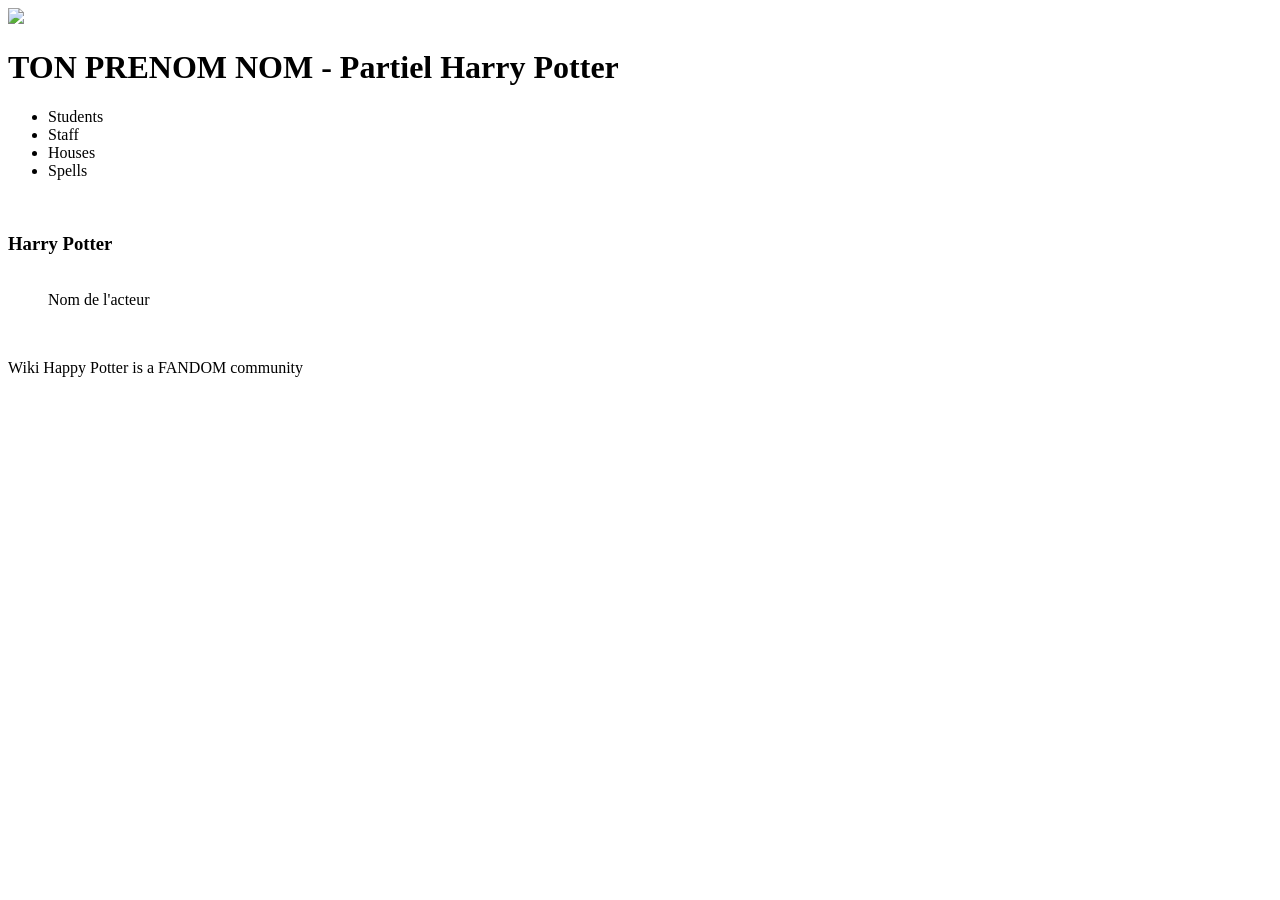
==== details.html @ b2560303 "add starter" ====
<!DOCTYPE html>
<html lang="en">
  <head>
    <meta charset="UTF-8" />
    <meta name="viewport" content="width=device-width, initial-scale=1.0" />
        <link rel="stylesheet" href="./css/style.css" />
    <title>TON PRENOM NOM - Partiel Harry Potter</title>
  </head>
  <body class="page_perso">
    <header class="header">
      <div class="header__right">
        <a href="index.html">
        <img src="./images/logo/logo.png" />
    </a>
 </div>
      <div class="header__left">
        <h1>TON PRENOM NOM - Partiel Harry Potter</h1>
        <ul>
          <li>Students</li>
          <li>Staff</li>
          <li>Houses</li>
          <li>Spells</li>
        </ul>
        <img src="./images/menu.png" alt="" srcset="" />
      </div>
    </header>
    <main>
      <section>
        <h3>Harry Potter</h3>
        <div class="perso">
          <figure class="perso__left">
            <img src="./images/characters/harry.webp" alt="" srcset="" />
            <figcaption>Nom de l'acteur</figcaption>
          </figure>
          <div class="perso__right">
            
        </div>
      </section>
      <section class="house__perso">
        <img src="./images/logo/Gryffindor.png" alt="" srcset="" />
      </section>
    </main>
    <footer>
      <p>Wiki Happy Potter is a FANDOM community</p>
    </footer>
  </body>
</html>
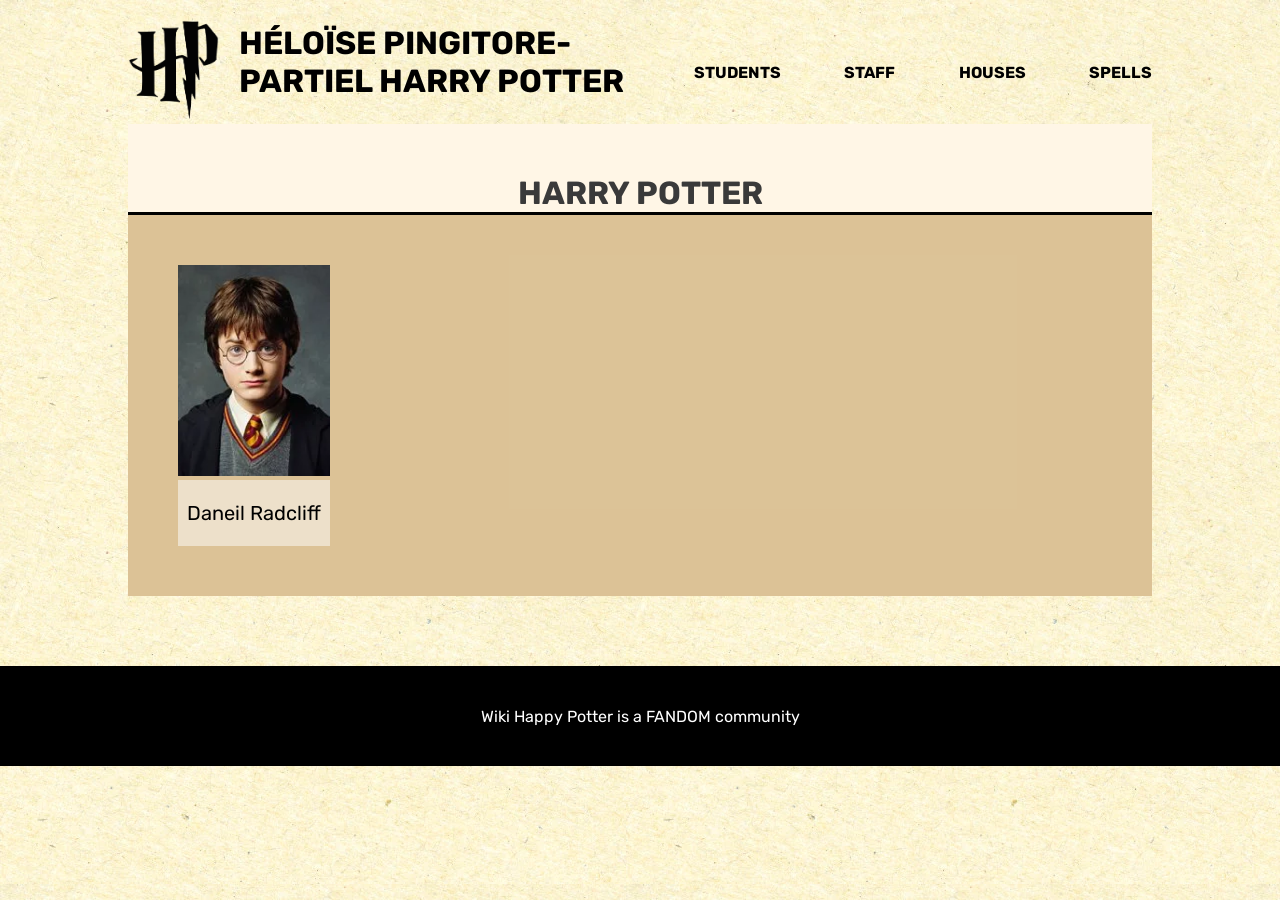
==== commit 408fd30b: "Niveau 1 : Troll des bois done" ====
--- a/details.html
+++ b/details.html
@@ -3,18 +3,18 @@
   <head>
     <meta charset="UTF-8" />
     <meta name="viewport" content="width=device-width, initial-scale=1.0" />
-        <link rel="stylesheet" href="./css/style.css" />
+        <link rel="stylesheet" href="./style/style.css" />
     <title>TON PRENOM NOM - Partiel Harry Potter</title>
   </head>
   <body class="page_perso">
     <header class="header">
       <div class="header__right">
         <a href="index.html">
-        <img src="./images/logo/logo.png" />
+        <img src="./asset/logo.png" />
     </a>
  </div>
       <div class="header__left">
-        <h1>TON PRENOM NOM - Partiel Harry Potter</h1>
+        <h1>HÉLOÏSE PINGITORE- Partiel Harry Potter</h1>
         <ul>
           <li>Students</li>
           <li>Staff</li>
@@ -29,8 +29,8 @@
         <h3>Harry Potter</h3>
         <div class="perso">
           <figure class="perso__left">
-            <img src="./images/characters/harry.webp" alt="" srcset="" />
-            <figcaption>Nom de l'acteur</figcaption>
+            <img src="./asset/chara/harry.webp" alt="" srcset="" />
+            <figcaption>Daneil Radcliff</figcaption>
           </figure>
           <div class="perso__right">
             
--- a/style/style.css
+++ b/style/style.css
@@ -0,0 +1,218 @@
+:root {
+  --light: #fff6e6;
+  --darkGrey: #3a3a3a;
+  --gold: #b99049;
+  --red: #b71713;
+  --green: #124b10;
+  --blue: #078cb1;
+  --yellow: #e1b50c;
+}
+
+@font-face {
+  font-family: "Rubik";
+  src: url("./../asset/font/Rubik-Regular.ttf");
+}
+@font-face {
+  font-family: "Rubik";
+  src: url("./../asset/font/Rubik-Bold.ttf");
+  font-weight: bold;
+}
+* {
+  margin: 0;
+  padding: 0;
+}
+
+body {
+  background: url("./../asset/bgHP.webp") repeat;
+  font-family: "Rubik";
+}
+
+main {
+  background-color: var(--light);
+  max-width: 1024px;
+  margin: auto;
+  margin-bottom: 70px;
+}
+main h3 {
+  text-transform: uppercase;
+  border-bottom: 3px solid black;
+  text-align: center;
+  color: var(--DarkGrey, #3a3a3a);
+  text-align: center;
+  font-family: Rubik;
+  font-size: 32px;
+  font-style: normal;
+  font-weight: 700;
+  line-height: normal;
+  padding-top: 10px;
+}
+main h2 {
+  color: var(--DarkGrey, #3a3a3a);
+  text-align: center;
+  font-family: Roboto;
+  font-size: 40px;
+  font-style: normal;
+  font-weight: 400;
+  line-height: normal;
+  margin-bottom: 54px;
+}
+
+footer {
+  background-color: #000;
+  height: 100px;
+  display: flex;
+  justify-content: center;
+  align-items: center;
+}
+footer p {
+  text-align: center;
+  color: #fff;
+}
+
+.header {
+  display: flex;
+  max-width: 1024px;
+  margin: auto;
+  margin-top: 20px;
+}
+.header h1 {
+  margin-bottom: 20px;
+}
+.header__right img {
+  height: 100px;
+  margin-right: 20px;
+}
+.header__left {
+  width: 100%;
+  display: flex;
+  align-items: center;
+  text-transform: uppercase;
+}
+.header__left ul {
+  display: flex;
+  justify-content: space-between;
+  width: 80%;
+}
+.header__left ul li {
+  list-style: none;
+  font-weight: bold;
+}
+.header__left img {
+  display: none;
+}
+
+.houses {
+  display: flex;
+  justify-content: space-around;
+  background: rgba(185, 144, 73, 0.5);
+  padding: 30px;
+  flex-wrap: wrap;
+}
+.houses > div {
+  border-radius: 140px;
+  width: 140px;
+  height: 140px;
+  text-align: center;
+}
+.houses > div:hover {
+  background: #fff6e6;
+}
+.houses img {
+  width: 121px;
+  height: 136px;
+}
+
+.characters {
+  display: flex;
+  justify-content: space-around;
+  flex-wrap: wrap;
+
+  padding: 30px;
+}
+.characters > div {
+
+  padding: 30px;
+}
+.characters img {
+  width: 150px;
+  height: 150px;
+  border-radius: 150px;
+  border: 8px solid var(--Gold, #b99049);
+  background: url(<path-to-image>), lightgray -1.24px 0px/101.653% 141.566% no-repeat;
+  box-shadow: 0px 4px 4px 0px rgba(0, 0, 0, 0.25);
+  object-fit: cover;
+}
+.characters p {
+  text-align: center;
+  color: var(--Gold, #b99049);
+  font-weight: bold;
+  margin-top: 14px;
+}
+
+/* PAGE PERSO */
+.page_perso h3 {
+  padding: 50px 50px 0 50px;
+}
+.page_perso .perso {
+  background: rgba(185, 144, 73, 0.5);
+  padding: 50px;
+  display: flex;
+}
+.page_perso .perso__right {
+  display: flex;
+  flex-direction: column;
+  justify-content: space-between;
+  width: 100%;
+}
+.page_perso .perso__right > div {
+  display: flex;
+  justify-content: space-around;
+}
+.page_perso .perso__right p.attr {
+  font-weight: bold;
+}
+.page_perso figure {
+  width: 215px;
+  margin-right: 120px;
+}
+.page_perso figure img {
+  width: 100%;
+}
+.page_perso figure figcaption {
+  background: rgba(255, 255, 255, 0.5);
+  display: flex;
+  align-items: center;
+  height: 66px;
+  justify-content: center;
+  font-size: 20px;
+}
+.page_perso .house__perso {
+  display: flex;
+  justify-content: center;
+  align-items: center;
+}
+
+@media screen and (max-width: 425px) {
+  header {
+    width: 90%;
+  }
+  header h1,
+header ul {
+    display: none !important;
+  }
+  header .header__left {
+    display: flex;
+    justify-content: flex-end;
+  }
+  header .header__left img {
+    display: block !important;
+    height: 70px;
+  }
+
+  .houses {
+    flex-direction: column;
+    align-content: space-around;
+  }
+}
+
+/*# sourceMappingURL=style.css.map */
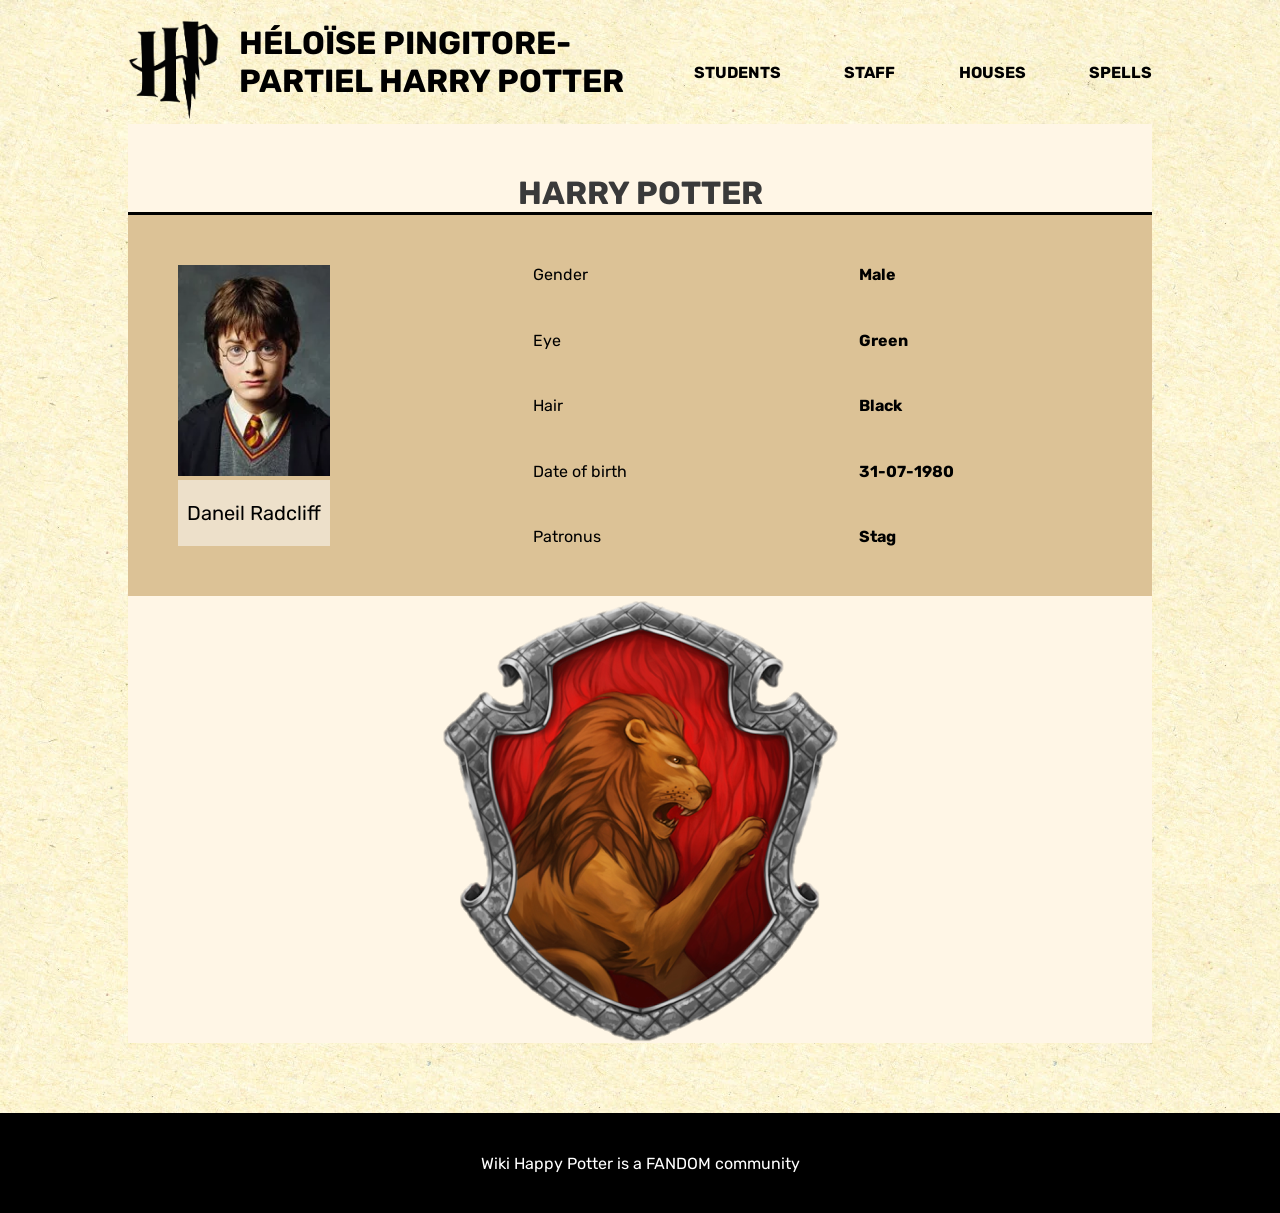
==== commit 0cfef50e: "part2 : Cerbère" ====
--- a/details.html
+++ b/details.html
@@ -33,11 +33,33 @@
             <figcaption>Daneil Radcliff</figcaption>
           </figure>
           <div class="perso__right">
+            <div class="">
+               <p>Gender</p>
+               <p class="bold">Male</p>
+            </div>
+            <div class="">
+               <p>Eye</p>
+               <p class="bold">Green</p>
+            </div>
+          <div class="">
+               <p>Hair</p>
+               <p class="bold">Black</p>
+            </div>
+            <div class="">
+               <p>Date of birth</p>
+               <p class="bold">31-07-1980</p>
+            </div>
+            <div class="">
+               <p>Patronus</p>
+               <p class="bold">Stag</p>
+            </div>
+
+           
             
         </div>
       </section>
       <section class="house__perso">
-        <img src="./images/logo/Gryffindor.png" alt="" srcset="" />
+        <img src="./asset/house/Gryffindor.png" alt="Gryffindor" srcset="" />
       </section>
     </main>
     <footer>
--- a/style/style.css
+++ b/style/style.css
@@ -116,6 +116,10 @@
 }
 .houses > div:hover {
   background: #fff6e6;
+  border-radius: 50%;
+  width: 9rem;
+  padding: 0.5rem;
+  transition: 500ms all cubic-bezier(0.075, 0.82, 0.165, 1);
 }
 .houses img {
   width: 121px;
@@ -168,6 +172,13 @@
   display: flex;
   justify-content: space-around;
 }
+.page_perso .perso__right  p {
+  width: 10rem;
+}
+
+.bold{
+  font-weight: bold;
+}
 .page_perso .perso__right p.attr {
   font-weight: bold;
 }
@@ -216,3 +227,49 @@
 }
 
 /*# sourceMappingURL=style.css.map */
+
+.gryffindor:hover img{
+    border: 8px solid var(--red, #b71713);
+    color:var(--red, #b71713) ;
+    transition: 500ms all cubic-bezier(0.075, 0.82, 0.165, 1);
+}
+.hufflepuff:hover img{
+    border: 8px solid var(  --yellow, #e1b50c);
+        color:var( --yellow, #e1b50c) ;
+        transition: 500ms all cubic-bezier(0.075, 0.82, 0.165, 1);
+}
+.slytherin:hover img{
+
+                border: 8px solid var(   --green, #124b10);
+    color:var(  --green, #124b10) ;
+    transition: 500ms all cubic-bezier(0.075, 0.82, 0.165, 1);
+}
+.ravenclaw:hover img{
+      border: 8px solid var( --blue, #078cb1);
+            color:var( --blue, #078cb1) ;
+            transition: 500ms all cubic-bezier(0.075, 0.82, 0.165, 1);
+
+}
+
+
+.gryffindor:hover  p{
+    color:var(--red, #b71713) ;
+    transition: 500ms all cubic-bezier(0.075, 0.82, 0.165, 1);
+}
+.hufflepuff:hover p{
+        color:var( --yellow, #e1b50c) ;
+        transition: 500ms all cubic-bezier(0.075, 0.82, 0.165, 1);
+}
+.slytherin:hover p{
+     color:var(  --green, #124b10) ;
+     transition: 500ms all cubic-bezier(0.075, 0.82, 0.165, 1);   
+}
+
+.ravenclaw:hover p{
+     color:var( --blue, #078cb1) ;
+     transition: 500ms all cubic-bezier(0.075, 0.82, 0.165, 1);
+}
+
+
+
+
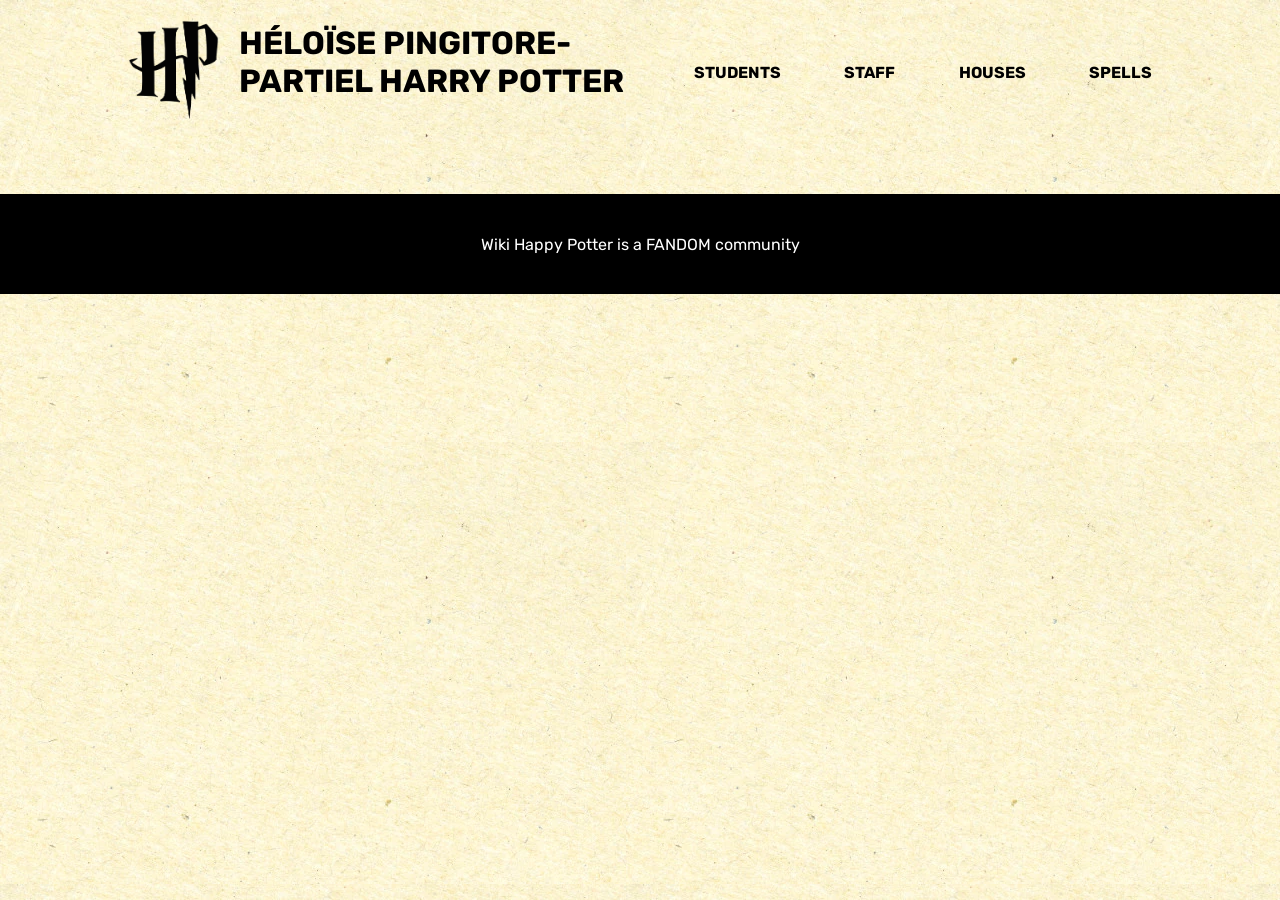
==== commit a9a3f507: "Niveau 4 : Détraqueurs" ====
--- a/details.html
+++ b/details.html
@@ -5,6 +5,7 @@
     <meta name="viewport" content="width=device-width, initial-scale=1.0" />
         <link rel="stylesheet" href="./style/style.css" />
     <title>TON PRENOM NOM - Partiel Harry Potter</title>
+    <script src="./details.js" defer type="module"></script>
   </head>
   <body class="page_perso">
     <header class="header">
@@ -25,7 +26,7 @@
       </div>
     </header>
     <main>
-      <section>
+      <!-- <section>
         <h3>Harry Potter</h3>
         <div class="perso">
           <figure class="perso__left">
@@ -60,7 +61,7 @@
       </section>
       <section class="house__perso">
         <img src="./asset/house/Gryffindor.png" alt="Gryffindor" srcset="" />
-      </section>
+      </section> -->
     </main>
     <footer>
       <p>Wiki Happy Potter is a FANDOM community</p>
--- a/style/style.css
+++ b/style/style.css
@@ -228,23 +228,23 @@
 
 /*# sourceMappingURL=style.css.map */
 
-.gryffindor:hover img{
+.Gryffindor:hover img{
     border: 8px solid var(--red, #b71713);
     color:var(--red, #b71713) ;
     transition: 500ms all cubic-bezier(0.075, 0.82, 0.165, 1);
 }
-.hufflepuff:hover img{
+.Hufflepuff:hover img{
     border: 8px solid var(  --yellow, #e1b50c);
         color:var( --yellow, #e1b50c) ;
         transition: 500ms all cubic-bezier(0.075, 0.82, 0.165, 1);
 }
-.slytherin:hover img{
+.Slytherin:hover img{
 
                 border: 8px solid var(   --green, #124b10);
     color:var(  --green, #124b10) ;
     transition: 500ms all cubic-bezier(0.075, 0.82, 0.165, 1);
 }
-.ravenclaw:hover img{
+.Ravenclaw:hover img{
       border: 8px solid var( --blue, #078cb1);
             color:var( --blue, #078cb1) ;
             transition: 500ms all cubic-bezier(0.075, 0.82, 0.165, 1);
@@ -252,20 +252,20 @@
 }
 
 
-.gryffindor:hover  p{
+.Gryffindor:hover  p{
     color:var(--red, #b71713) ;
     transition: 500ms all cubic-bezier(0.075, 0.82, 0.165, 1);
 }
-.hufflepuff:hover p{
+.Hufflepuff:hover p{
         color:var( --yellow, #e1b50c) ;
         transition: 500ms all cubic-bezier(0.075, 0.82, 0.165, 1);
 }
-.slytherin:hover p{
+.Slytherin:hover p{
      color:var(  --green, #124b10) ;
      transition: 500ms all cubic-bezier(0.075, 0.82, 0.165, 1);   
 }
 
-.ravenclaw:hover p{
+.Ravenclaw:hover p{
      color:var( --blue, #078cb1) ;
      transition: 500ms all cubic-bezier(0.075, 0.82, 0.165, 1);
 }
@@ -273,3 +273,7 @@
 
 
 
+
+.dead {
+  filter: grayscale(100%);
+}
